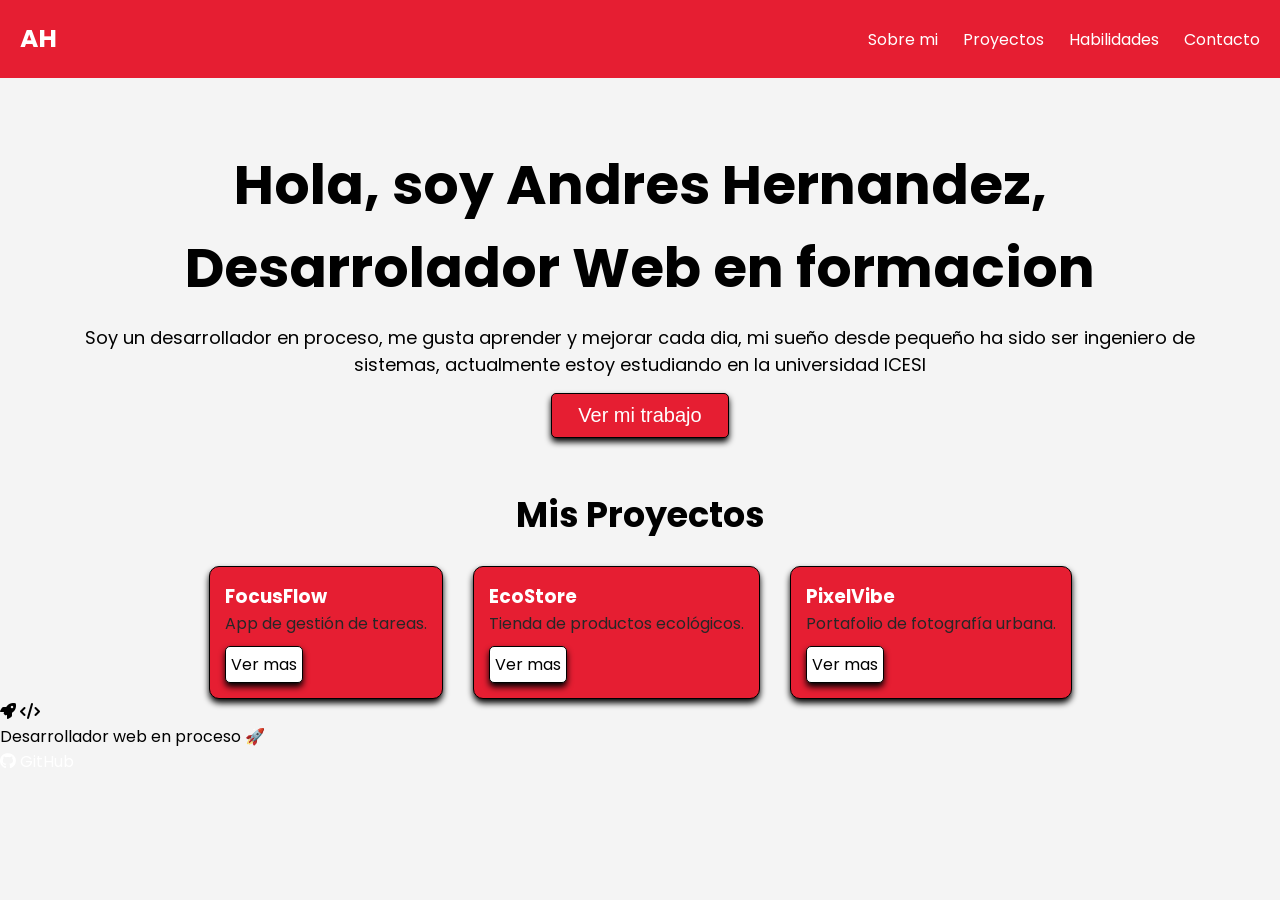
==== index.html @ f47a4161 "/tp" ====
<!DOCTYPE html>
<html lang="en">
<head>
    <meta charset="UTF-8">
    <meta name="viewport" content="width=device-width, initial-scale=1.0">
    <link rel="preconnect" href="https://fonts.googleapis.com">
    <link rel="preconnect" href="https://fonts.gstatic.com" crossorigin>
    <link href="https://fonts.googleapis.com/css2?family=Poppins:wght@300;400;600;800&display=swap" rel="stylesheet">
    <link rel="stylesheet" href="styles.css">
    <title>Portafolio</title>
    <link rel="stylesheet" href="https://cdnjs.cloudflare.com/ajax/libs/font-awesome/6.5.1/css/all.min.css">
</head>
    <body>
        <nav>
            <a href="" class="logo">AH</a>
            <div class="nav-links">
                <a href="">Sobre mi</a>
                <a href="">Proyectos</a>
                <a href="">Habilidades</a>
                <a href="">Contacto</a>
            </div>
        </nav>
        <header>
            <h1>Hola, soy Andres Hernandez, Desarrolador Web en formacion</h1>
            <p>Soy un desarrollador en proceso, me gusta aprender y mejorar cada dia, mi sueño desde pequeño ha sido ser ingeniero de sistemas, actualmente estoy estudiando en la universidad ICESI</p>
            <button>Ver mi trabajo</button>
        </header>
        <section id="projects">
            <h2>Mis Proyectos</h2>
            <div class="projects-container">
                <div class="card">
                    <h3>FocusFlow</h3>
                    <p>App de gestión de tareas.</p>
                    <a href="" class="btn-projects">Ver mas</a>
                </div>

                <div class="card">
                    <h3>EcoStore</h3>
                    <p>Tienda de productos ecológicos.</p>
                    <a href="" class="btn-projects">Ver mas</a>
                </div>

                <div class="card">
                    <h3>PixelVibe</h3>
                    <p>Portafolio de fotografía urbana.</p>
                    <a href="" class="btn-projects">Ver mas</a>
                </div>
            </div>
        </section>
        <section id="skills">
            <i class="fa-solid fa-rocket"></i>
            <i class="fa-solid fa-code"></i>
        </section>
        <footer>
            <p>Desarrollador web en proceso 🚀</p>
            <a href="https://github.com/Andres-2201"><i class="fa-brands fa-github"></i> GitHub</a>
        </footer>
    </body>
</html>
---- styles.css ----
* {
    margin: 0;
    padding: 0;
    box-sizing: border-box;
}

body {
    background: #f4f4f4;
    font-family: 'Poppins', sans-serif;
    margin: 0;
}

nav {
    display: flex;
    justify-content: space-between;
    padding: 20px;
    background: #E61E32;
    align-items: center;
}

.nav-links {
    display: flex;
    gap: 25px;
    align-items: center;
}

.nav-links a {
    display: inline-block;
    color: white;
    text-decoration: none;
    transition: all 0.3s ease;
}

.nav-links a:hover {
    color: #1A1A1A;
    transform: scale(1.04);
}

.logo {
    font-weight: bold;
    font-size: 25px;
    transition: 0.3s;
}

.logo:hover {
    transform: scale(1.04);
    color: black;
}

a {
    text-decoration: none;
    color: white;
}

header {
    text-align: center;
    padding: 65px 65px 50px 65px;
}

header h1 {
    font-size: 55px;
}

header p {
    font-size: 18px;
    margin: 15px;
}

button {
    background: #E61E32;
    color: white;
    border: none;
    cursor: pointer;
    border-radius: 5px;
    border: 1px solid black;
}

header button {
    box-shadow: 0 4px 6px rgba(0, 0, 0, 1);
    font-size: 20px;
    border-radius: 5px;
    padding: 10px 26px;
    transition: 0.3s;
}

header button:hover {
    transform: scale(1.05);
    color: black;
}


#projects h2 {
    text-align: center;
    font-size: 35px;
    margin-bottom: 25px;
}

.projects-container {
    display: flex;
    gap: 30px;
    justify-content: center;
}

.projects-container p {
    color: rgb(39, 39, 39);
}

.btn-projects {
    display: inline-flex;
    background: white;
    color: black;
    margin-top: 10px;
    padding: 5px;
    border-radius: 5px;
    transition: 0.3s;
    box-shadow: 0 4px 6px rgba(0, 0, 0, 1);
    border: 1px solid black;
}

.btn-projects:hover {
    transform: scale(1.04);
    background: rgb(170, 170, 170);
}

.card {
    background: #E61E32;
    border: 1px solid black;
    border-radius: 10px;
    padding: 15px;
    box-shadow: 0 4px 6px rgba(0, 0, 0, 1);
    color: white;
    transition: 0.3s;
    cursor: pointer;
}

.card:hover {
    transform: scaleY(1.05);
}
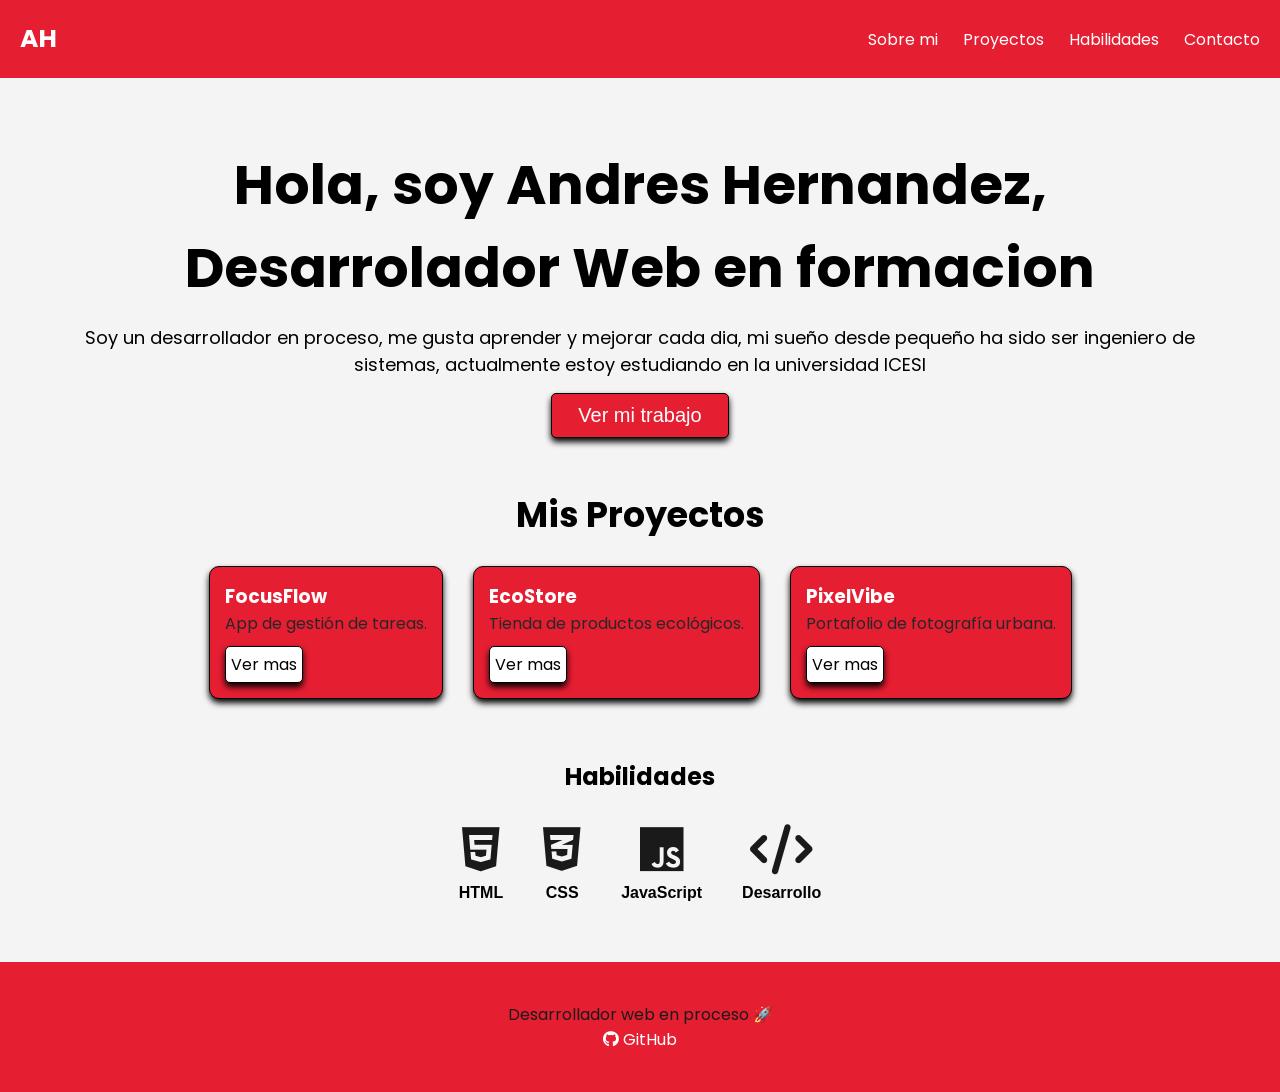
==== commit 44f1b53d: "a" ====
--- a/index.html
+++ b/index.html
@@ -48,12 +48,36 @@
             </div>
         </section>
         <section id="skills">
-            <i class="fa-solid fa-rocket"></i>
-            <i class="fa-solid fa-code"></i>
+            <h2>Habilidades</h2>
+            <div class="skills-container">
+                <div class="skill-card">
+                    <i class="fa-brands fa-html5"></i>
+                    <p>HTML</p>
+                </div>
+
+                <div class="skill-card">
+                    <i class="fa-brands fa-css3-alt"></i>
+                    <p>CSS</p>
+                </div>
+
+                <div class="skill-card">
+                    <i class="fa-brands fa-js"></i>
+                    <p>JavaScript</p>
+                </div>
+
+                <div class="skill-card">
+                    <i class="fa-solid fa-code"></i>
+                    <p>Desarrollo</p>
+                </div>
+            </div>
         </section>
         <footer>
+            <div class="footer-container">
             <p>Desarrollador web en proceso 🚀</p>
-            <a href="https://github.com/Andres-2201"><i class="fa-brands fa-github"></i> GitHub</a>
+            <a href="https://github.com/Andres-2201">
+                <i class="fa-brands fa-github"></i> GitHub
+            </a>
+        </div>    
         </footer>
     </body>
 </html>
--- a/styles.css
+++ b/styles.css
@@ -134,6 +134,53 @@
 }
 
 .card:hover {
-    transform: scaleY(1.05);
+    transform: scale(1.05);
 }
 
+#skills {
+    padding: 60px 20px;
+    text-align: center;
+}
+
+.skills-container {
+    display: flex;
+    justify-content: center;
+    flex-wrap: wrap; /* Para que se acomoden si no caben en pantalla */
+    gap: 40px;
+    margin-top: 30px;
+}
+
+.skill-card {
+    display: flex;
+    flex-direction: column;
+    align-items: center;
+    transition: transform 0.3s ease;
+}
+
+.skill-card i {
+    font-size: 50px; /* Tamaño del icono */
+    color: #1A1A1A; /* Negro base */
+    transition: color 0.3s ease;
+    margin-bottom: 10px;
+}
+
+.skill-card p {
+    font-weight: 600;
+}
+
+.skill-card:hover {
+    transform: translateY(-10px);
+}
+
+.skill-card:hover i {
+    color: #E61E32;
+}
+
+footer {
+    display: flex;
+    justify-content: center;
+    text-align: center;
+    background: #E61E32;
+    color: #1A1A1A;
+    padding: 40px;
+}
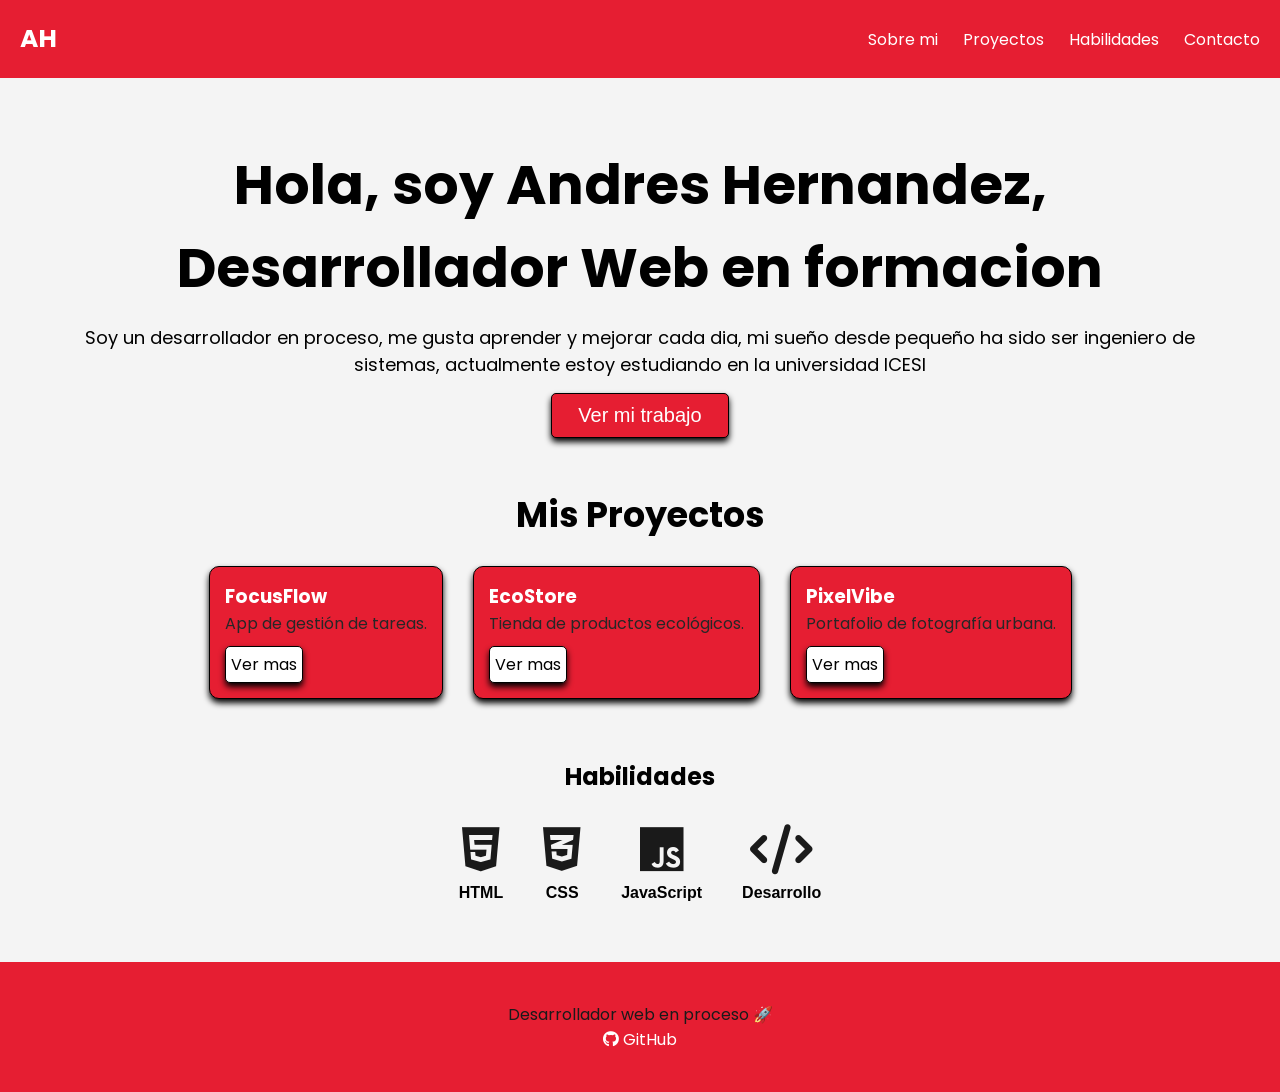
==== commit 568c45bc: "a" ====
--- a/index.html
+++ b/index.html
@@ -12,65 +12,67 @@
 </head>
     <body>
         <nav>
-            <a href="" class="logo">AH</a>
+            <a href="index.html" class="logo">AH</a>
             <div class="nav-links">
-                <a href="">Sobre mi</a>
-                <a href="">Proyectos</a>
-                <a href="">Habilidades</a>
-                <a href="">Contacto</a>
+                <a href="sobre-mi.html">Sobre mi</a>
+                <a href="proyectos.html">Proyectos</a>
+                <a href="habilidades.html">Habilidades</a>
+                <a href="contacto.html">Contacto</a>
             </div>
         </nav>
         <header>
-            <h1>Hola, soy Andres Hernandez, Desarrolador Web en formacion</h1>
+            <h1>Hola, soy Andres Hernandez, Desarrollador Web en formacion</h1>
             <p>Soy un desarrollador en proceso, me gusta aprender y mejorar cada dia, mi sueño desde pequeño ha sido ser ingeniero de sistemas, actualmente estoy estudiando en la universidad ICESI</p>
             <button>Ver mi trabajo</button>
         </header>
-        <section id="projects">
-            <h2>Mis Proyectos</h2>
-            <div class="projects-container">
-                <div class="card">
-                    <h3>FocusFlow</h3>
-                    <p>App de gestión de tareas.</p>
-                    <a href="" class="btn-projects">Ver mas</a>
+        <main>
+            <section id="projects">
+                <h2>Mis Proyectos</h2>
+                <div class="projects-container">
+                    <div class="card">
+                        <h3>FocusFlow</h3>
+                        <p>App de gestión de tareas.</p>
+                        <a href="" class="btn-projects">Ver mas</a>
+                    </div>
+
+                    <div class="card">
+                        <h3>EcoStore</h3>
+                        <p>Tienda de productos ecológicos.</p>
+                        <a href="" class="btn-projects">Ver mas</a>
+                    </div>
+
+                    <div class="card">
+                        <h3>PixelVibe</h3>
+                        <p>Portafolio de fotografía urbana.</p>
+                        <a href="" class="btn-projects">Ver mas</a>
+                    </div>
                 </div>
+            </section>
+            <section id="skills">
+                <h2>Habilidades</h2>
+                <div class="skills-container">
+                    <div class="skill-card">
+                        <i class="fa-brands fa-html5"></i>
+                        <p>HTML</p>
+                    </div>
 
-                <div class="card">
-                    <h3>EcoStore</h3>
-                    <p>Tienda de productos ecológicos.</p>
-                    <a href="" class="btn-projects">Ver mas</a>
+                    <div class="skill-card">
+                        <i class="fa-brands fa-css3-alt"></i>
+                        <p>CSS</p>
+                    </div>
+
+                    <div class="skill-card">
+                        <i class="fa-brands fa-js"></i>
+                        <p>JavaScript</p>
+                    </div>
+
+                    <div class="skill-card">
+                        <i class="fa-solid fa-code"></i>
+                        <p>Desarrollo</p>
+                    </div>
                 </div>
-
-                <div class="card">
-                    <h3>PixelVibe</h3>
-                    <p>Portafolio de fotografía urbana.</p>
-                    <a href="" class="btn-projects">Ver mas</a>
-                </div>
-            </div>
-        </section>
-        <section id="skills">
-            <h2>Habilidades</h2>
-            <div class="skills-container">
-                <div class="skill-card">
-                    <i class="fa-brands fa-html5"></i>
-                    <p>HTML</p>
-                </div>
-
-                <div class="skill-card">
-                    <i class="fa-brands fa-css3-alt"></i>
-                    <p>CSS</p>
-                </div>
-
-                <div class="skill-card">
-                    <i class="fa-brands fa-js"></i>
-                    <p>JavaScript</p>
-                </div>
-
-                <div class="skill-card">
-                    <i class="fa-solid fa-code"></i>
-                    <p>Desarrollo</p>
-                </div>
-            </div>
-        </section>
+            </section>
+        </main>
         <footer>
             <div class="footer-container">
             <p>Desarrollador web en proceso 🚀</p>
--- a/styles.css
+++ b/styles.css
@@ -1,7 +1,13 @@
+/* CSS del index */
+
 * {
     margin: 0;
     padding: 0;
     box-sizing: border-box;
+}
+
+html { 
+    scroll-behavior: smooth; 
 }
 
 body {
@@ -145,7 +151,7 @@
 .skills-container {
     display: flex;
     justify-content: center;
-    flex-wrap: wrap; /* Para que se acomoden si no caben en pantalla */
+    flex-wrap: wrap;
     gap: 40px;
     margin-top: 30px;
 }
@@ -158,8 +164,8 @@
 }
 
 .skill-card i {
-    font-size: 50px; /* Tamaño del icono */
-    color: #1A1A1A; /* Negro base */
+    font-size: 50px;
+    color: #1A1A1A;
     transition: color 0.3s ease;
     margin-bottom: 10px;
 }
@@ -183,4 +189,138 @@
     background: #E61E32;
     color: #1A1A1A;
     padding: 40px;
-}+    flex-direction: column;
+}
+
+/* CSS del index */
+
+/* CSS de sobre mi */
+
+.header-sobre-mi {
+    padding: 65px;
+}
+
+.header-sobre-mi h1 {
+    font-size: 85px;
+    padding-top: 0;
+    padding-bottom: 30px;
+}
+
+.header-sobre-mi h2 {
+    margin-bottom: 20px;
+    color: #E61E32;
+    text-transform: uppercase; 
+    font-size: 24px;
+}
+
+.title-sobre-mi {
+    text-align: center;
+    font-size: 35px;
+}
+
+.cards-sobre-mi {
+    display: flex;
+    justify-content: center;
+    align-items: center;
+    text-align: center;
+    background: #E61E32;
+    border-radius: 6px;
+    flex-direction: column;
+    color: white;
+    margin: 50px;
+    padding: 25px;
+    transition: 0.3s;
+    box-shadow: 0 4px 6px rgba(0, 0, 0, 1);
+    border: 1px solid black;
+    cursor: pointer;
+}
+
+.cards-sobre-mi li {
+    list-style-position: inside;
+    margin-bottom: 15px;
+    list-style-type: disc;
+}
+
+.cards-sobre-mi li::marker {
+    color: white;
+    font-size: 1.2rem;
+}
+
+.cards-sobre-mi:hover {
+    transform: scale(1.04);
+}
+
+/* CSS de sobre mi */
+
+/* CSS de proyectos */
+
+.header-proyectos {
+    padding: 50px;    
+}
+
+.header-proyectos h1 {
+    font-size: 75px;
+}
+
+.header-proyectos p {
+    padding: 20px 20px 0 20px;
+}
+
+.grid-proyectos {
+    display: grid;
+    grid-template-columns: repeat(auto-fit, minmax(320px, 1fr));
+    gap: 30px;
+    padding: 40px 10%;
+}
+
+.proyecto-card {
+    background: #1A1A1A;
+    border: 2px solid #E61E32; 
+    border-radius: 10px;
+    padding: 30px;
+    color: white;
+    transition: 0.3s;
+    display: flex;
+    flex-direction: column;
+    justify-content: space-between;
+}
+
+.proyecto-card:hover {
+    transform: translateY(-10px);
+    box-shadow: 0 10px 20px rgba(230, 30, 50, 0.4);
+}
+
+.proyecto-card h3 {
+    color: #E61E32;
+    font-size: 24px;
+    margin-bottom: 15px;
+    cursor: pointer;
+}
+
+.proyecto-card span {
+    font-size: 11px;
+    letter-spacing: 1px;
+    color: #888;
+    margin-top: 20px;
+    font-weight: 800;
+}
+
+.btn-pro {
+    display: inline-block;
+    margin-top: 15px;
+    padding: 10px 20px;
+    background: #E61E32;
+    color: white;
+    text-decoration: none;
+    border-radius: 4px;
+    font-weight: 600;
+    transition: 0.3s;
+}
+
+.btn-pro:hover {
+    background: white;
+    color: #E61E32;
+    box-shadow: 0 10px 20px rgba(255, 255, 255, 0.4);
+}
+
+/* CSS de proyectos */
